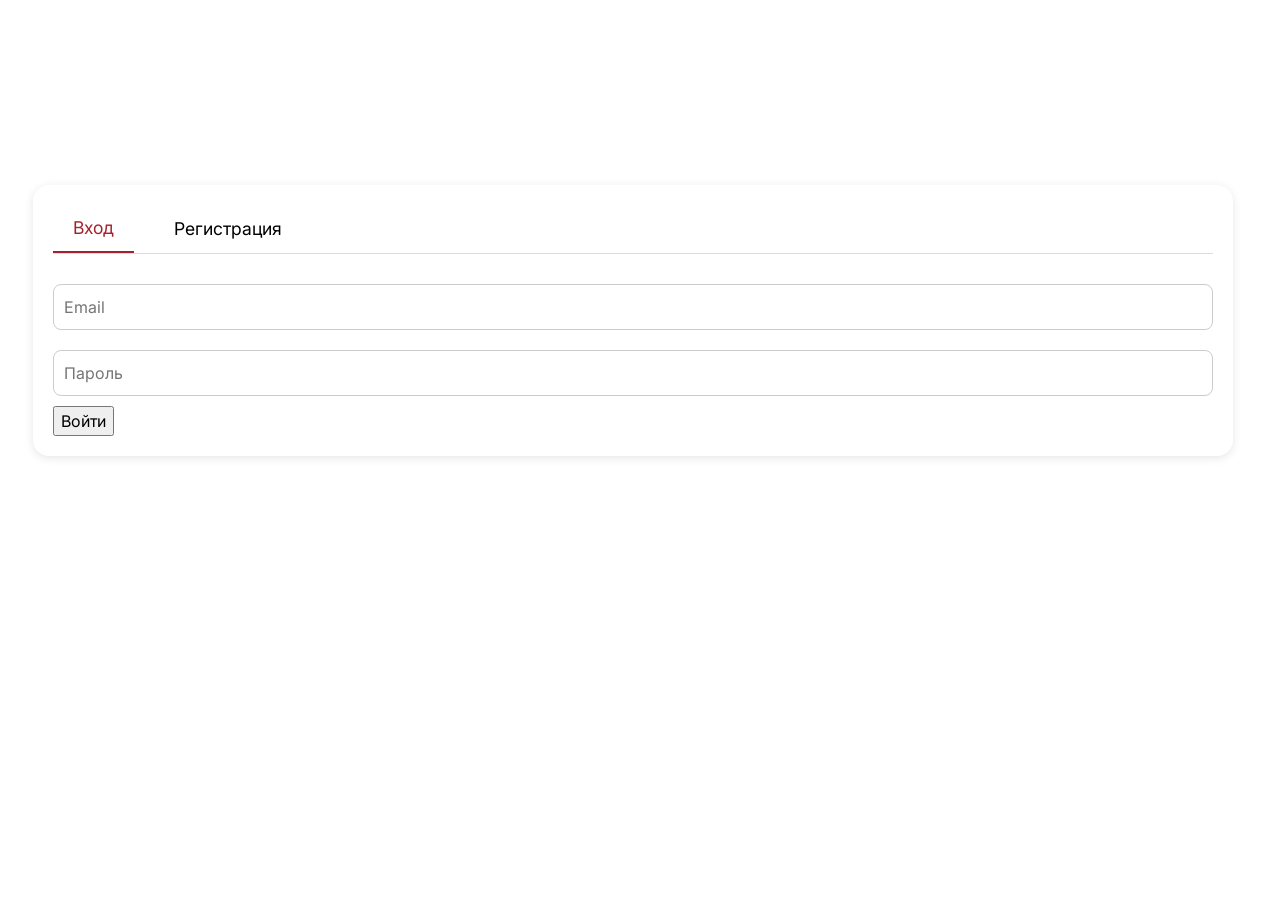
==== account.html @ 58558946 "account + db" ====
<!DOCTYPE html>
<html lang="ru">
<head>
    <meta charset="UTF-8">
    <meta name="viewport" content="width=device-width, initial-scale=1.0">
    <title>Личный кабинет – Кондитерская фабрика</title>
    <link rel="stylesheet" href="styles.css">
</head>
<body>
    <!-- header и footer будут подгружены скриптами -->
    <main class="account-page">
        <div class="container">
            <div id="authSection" class="auth-section">
                <div class="tabs">
                    <button class="tab-btn active" data-tab="login">Вход</button>
                    <button class="tab-btn" data-tab="register">Регистрация</button>
                </div>
                <div id="loginForm" class="tab-content active">
                    <form id="loginFormElement">
                        <input type="email" id="loginEmail" placeholder="Email" required>
                        <input type="password" id="loginPassword" placeholder="Пароль" required>
                        <button type="submit">Войти</button>
                    </form>
                </div>
                <div id="registerForm" class="tab-content">
                    <form id="registerFormElement">
                        <input type="text" id="regName" placeholder="Имя" required>
                        <input type="email" id="regEmail" placeholder="Email" required>
                        <input type="password" id="regPassword" placeholder="Пароль" required>
                        <input type="tel" id="regPhone" placeholder="Телефон">
                        <button type="submit">Зарегистрироваться</button>
                    </form>
                </div>
            </div>
            <div id="accountSection" style="display: none;">
                <h2>Добро пожаловать, <span id="userName"></span>!</h2>
                <div class="orders-history">
                    <h3>История заказов</h3>
                    <div id="ordersList"></div>
                </div>
                <button id="logoutBtn">Выйти</button>
            </div>
        </div>
    </main>
    <script src="js/header.js" type="module"></script>
    <script src="js/footer.js" type="module"></script>
    <script src="js/account.js" type="module"></script>
</body>
</html>
---- styles.css ----
/*#region[ rgba(255, 255, 255, 0.4) ] Базовая настройка */

@import url('https://fonts.googleapis.com/css2?family=Inter:ital,opsz,wght@0,14..32,100..900;1,14..32,100..900&display=swap');

/**
  Нормализация блочной модели
 */
*,
::before,
::after {
  box-sizing: border-box;
}

/**
  Убираем внутренние отступы слева тегам списков,
  у которых есть атрибут class
 */
:where(ul, ol):where([class]) {
  padding-left: 0;
}

/**
  Убираем внешние отступы body и двум другим тегам,
  у которых есть атрибут class
 */
body,
:where(blockquote, figure, fieldset):where([class]) {
  margin: 0;
}

/**
  Убираем внешние отступы вертикали нужным тегам,
  у которых есть атрибут class
 */
:where(
  h1,
  h2,
  h3,
  h4,
  h5,
  h6,
  p,
  ul,
  ol,
  dl
):where([class]) {
  margin-block: 0;
}

:where(dd[class]) {
  margin-left: 0;
}

:where(fieldset[class]) {
  padding: 0;
  border: none;
}

/**
  Убираем стандартный маркер маркированному списку,
  у которого есть атрибут class
 */
:where(ul[class]) {
  list-style: none;
}

:where(address[class]) {
  font-style: normal;
}

/**
  Обнуляем вертикальные внешние отступы параграфа,
  объявляем локальную переменную для внешнего отступа вниз,
  чтобы избежать взаимодействие с более сложным селектором
 */
p {
  --paragraphMarginBottom: 24px;

  margin-block: 0;
}

/**
  Внешний отступ вниз для параграфа без атрибута class,
  который расположен не последним среди своих соседних элементов
 */
p:where(:not([class]):not(:last-child)) {
  margin-bottom: var(--paragraphMarginBottom);
}


/**
  Упрощаем работу с изображениями и видео
 */
img,
video {
  display: block;
  max-width: 100%;
  height: auto;
}

/**
  Наследуем свойства шрифт для полей ввода
 */
input,
textarea,
select,
button {
  font: inherit;
}

html {
  /**
    Пригодится в большинстве ситуаций
    (когда, например, нужно будет "прижать" футер к низу сайта)
   */
  height: 100%;
  /**
    Убираем скачок интерфейса по горизонтали
    при появлении / исчезновении скроллбара
   */
  scrollbar-gutter: stable;
  /**
    Плавный скролл
   */
  scroll-behavior: smooth;
}

body {
  /**
    Пригодится в большинстве ситуаций
    (когда, например, нужно будет "прижать" футер к низу сайта)
   */
  min-height: 100%;
  /**
    Унифицированный интерлиньяж
   */
  line-height: 1.5;

  

  /* ФУТЕР К НИЗУ FOOTER */
  margin: 0;
  padding: 0;
  display: flex;
  flex-direction: column;

  padding-top: 85px;
}

/* ФУТЕР К НИЗУ FOOTER */
.content {
    flex: 1; /* Занимает всё доступное пространство между header и footer */
}

/**
  Нормализация высоты элемента ссылки при его инспектировании в DevTools
 */
a:where([class]) {
  display: inline-flex;
}

/**
  Курсор-рука при наведении на элемент
 */
button,
label {
  cursor: pointer;
}

/**
  Убирает серую подсветку при тапе на мобильных устройствах (iOS/Android)
 */
button {
  -webkit-tap-highlight-color: transparent;
}

/**
  Приводим к единому цвету svg-элементы
  (за исключением тех, у которых уже указан
  атрибут fill со значением 'none' или начинается с 'url')
 */
:where([fill]:not(
  [fill="none"],
  [fill^="url"]
)) {
  fill: currentColor;
}

/**
  Приводим к единому цвету svg-элементы
  (за исключением тех, у которых уже указан
  атрибут stroke со значением 'none')
 */
:where([stroke]:not(
  [stroke="none"],
  [stroke^="url"]
)) {
  stroke: currentColor;
}

/**
  Чиним баг задержки смены цвета при взаимодействии с svg-элементами
 */
svg * {
  transition-property: fill, stroke;
}

/**
  Приведение рамок таблиц в классический 'collapse' вид
 */
:where(table) {
  border-collapse: collapse;
  border-color: currentColor;
}

/**
  Удаляем все анимации и переходы для людей,
  которые предпочитают их не использовать
 */
@media (prefers-reduced-motion: reduce) {
  *,
  ::before,
  ::after {
    animation-duration: 0.01ms !important;
    animation-iteration-count: 1 !important;
    transition-duration: 0.01ms !important;
    scroll-behavior: auto !important;
  }
}

:root {
    --color-white: #ffffff;
    --color-red: #E60000;
    --color-yellow: #FFE8BA;
    --color-dark: #1A202C;

    --font-family-base: 'Inter', sans-serif;

    --input-height: 65px;

    --container-width: 1400px;
    --container-padding-x: 15px;

    --transition-duration: 0.2s; 
}   

.visually-hidden {
  position: absolute !important;
  width: 1px !important;
  height: 1px !important;
  margin: -1px !important;
  border: 0 !important;
  padding: 0 !important;
  white-space: nowrap !important;
  clip-path: inset(100%) !important;
  clip: rect(0 0 0 0) !important;
  overflow: hidden !important;
}

body {
    font-family: var(--font-family-base);
    font-size: 16px;
}

.container {
    max-width: calc(var(--container-width) + var(--container-padding-x) * 2);
    margin-inline: auto;
    padding-inline: var(--container-padding-x);
}
/*#endregion */

/*#region header */


header {
  height: 85px;
  background-color: var(--color-red);
  display: flex;
  justify-content: space-between;
  align-items: center;
  padding: 20px;
  /* position: relative; */
  z-index: 15;
  position: fixed;
  top: 0;
  left: 0;
  width: 100%;
}

.logo-container{
  display: flex;
  justify-content: center;
  align-items: center;
  flex-shrink: 0;
}

.logo-container img{
  height: 50px;
  width: auto;
}

.hd-right
.hd-burger{
  width: 40px;
  height: 40px;
  display: flex;
  align-items: center;
  justify-content: center;
  flex-direction: column;
  gap: 10px;
  flex-shrink: 0;
}

.hd-burger span{
  position: relative;
  background: var(--color-white);
  height: 3px;
  width: 100%;
  top: 0;
  transition: all 0.5s cubic-bezier(0.68, -0.55, 0.265, 1.55);
}

.burger-menu{
    position: fixed;
    left: 0;
    top: 0;
    width: 100%;
    background-color: var(--color-red);
    z-index: 10;
    transform: translateY(-100%);
    opacity: 0;
    visibility: hidden;
    transition: all .5s ease;
    height: 692px;
    align-content: center;
}

.burger-menu.active {
    opacity: 1;
    visibility: visible;
    transform: translateY(0);
}

.hd-burger.active span:nth-child(1) {
    transform: translateY(13px) rotate(45deg);
}

.hd-burger.active span:nth-child(2) {
    opacity: 0;
    transform: scaleX(0);
}

.hd-burger.active span:nth-child(3) {
    transform: translateY(-13px) rotate(-45deg);
}

.burger-container{
    display: flex;
    justify-content: center;
    width: 100%;
}

.burger-column{
    text-decoration: none;
    display: block;
    text-align: center;
    justify-content: center;
}

.burger-column ul{
    padding: 0;
    margin: 0;
}

.burger-column li{
    font-size: 24px;
    color: var(--color-white);
    list-style: none;
    margin-bottom: 20px;
    width: 100%;
    padding-left: 50px;
    padding-right: 50px;
}

.burger-column a{
    color: var(--color-white);
    text-decoration: none;
    display: block;
    width: 100%;
    font-weight: 700;
}

.divic{
    font-size: 14px;
    margin-top: 50px;
    font-weight: 500;
    color: var(--color-white);
    text-transform: uppercase;
}

.hd-icons {
    display: flex;
    gap: 15px;
    align-items: center;
}
.hd-icon {
    position: relative;
    font-size: 24px;
    text-decoration: none;
    color: white;
}
.cart-count {
    position: absolute;
    top: -8px;
    right: -12px;
    background: #ffd966;
    color: #2c1810;
    font-size: 12px;
    font-weight: bold;
    border-radius: 50%;
    width: 18px;
    height: 18px;
    display: flex;
    align-items: center;
    justify-content: center;
}

/*#region account */
.account-page .container, .cart-page .container {
    max-width: 1200px;
    margin: 100px auto 40px;
    padding: 20px;
    background: white;
    border-radius: 16px;
    box-shadow: 0 2px 10px rgba(0,0,0,0.1);
}
.tabs {
    display: flex;
    gap: 20px;
    margin-bottom: 20px;
    border-bottom: 1px solid #ddd;
}
.tab-btn {
    background: none;
    border: none;
    padding: 10px 20px;
    font-size: 1.1rem;
    cursor: pointer;
}
.tab-btn.active {
    border-bottom: 2px solid #a3222f;
    color: #a3222f;
}
.tab-content {
    display: none;
}
.tab-content.active {
    display: block;
}
form input {
    width: 100%;
    padding: 10px;
    margin: 10px 0;
    border: 1px solid #ccc;
    border-radius: 8px;
}
/* Корзина */
.cart-table {
    width: 100%;
    border-collapse: collapse;
}
.cart-table th, .cart-table td {
    padding: 12px;
    text-align: left;
    border-bottom: 1px solid #eee;
}
.cart-qty {
    width: 70px;
    padding: 5px;
}
.cart-summary {
    margin-top: 30px;
    padding: 20px;
    background: #f9f3e8;
    border-radius: 12px;
    text-align: right;
}
.summary-row {
    margin: 8px 0;
}
.total-row {
    font-size: 1.4rem;
    font-weight: bold;
    color: #a3222f;
}
.checkout-btn {
    background: #a3222f;
    color: white;
    border: none;
    padding: 12px 30px;
    border-radius: 40px;
    font-size: 1rem;
    cursor: pointer;
    margin-top: 15px;
}
/*#region */

/*#endregion */




/*#region footer */
.footer-section {
  margin: 0 auto;
  min-height: 410px;
  background-color: var(--color-yellow);
  display: grid;
}

.footer-container {
  padding-left: 50px;
  padding-right: 50px;
  background-color: var(--color-black);
  display: flex;
  justify-content: space-between;
  gap: 84px;
}

.footer-info{
  color: var(--color-dark);
  font-size: 24px;
  font-style: italic;
  font-weight: 700;

}

.footer-info img{
  max-width: 211px;
  background-color: #E60000;
  background-blend-mode: multiply;
}

.left-column {
  flex: 1;
  text-align: center;
  display: flex;
  justify-content: center;
  align-items: center;
}

.right-column {
  flex: 1;
  text-align: left;
  margin-top: 40px;
  margin-bottom: 40px;
  margin-right: 36px;
  display: flex;
  justify-content: center;
  align-items: center;
}

.links {
  margin-top: 22px;
  display: flex;
  flex-direction: column;
}

.links a {
  color: var(--color-dark);
  font-size: 20px;
  margin-right: 20px;
  margin-top: 22px;
  font-weight: 500;
}

.links a:hover {
  text-decoration: none;
}

/*#endregion */

/*#region index.html */

/*#region main banner */

.slider-container {
    position: relative;
    width: 100%;
    height: 91vh;
    overflow: hidden;
    z-index: 1;
}

.slider-track {
    display: flex;
    height: 100%;
    transition: transform 0.9s ease-in-out;
    
}

.slide {
    min-width: 100%;
    height: 100%;
}

.slide img {
    width: 100%;
    height: 100%;
    object-fit: cover;
    object-position: center;
}

/* Кнопки навигации */
.slider-btn {
    position: absolute;
    top: 50%;
    transform: translateY(-50%);
    background: rgba(0, 0, 0, 0.5);
    color: white;
    border: none;
    font-size: 24px;
    padding: 12px 18px;
    cursor: pointer;
    border-radius: 50%;
    transition: background 0.3s ease;
    z-index: 2;
    
}

.slider-btn:hover {
    background: rgba(0, 0, 0, 0.8);
}

.prev-btn {
    left: 20px;
    height: 50px;
    width: 50px;
    display: flex;
    align-items: center;
    justify-content: center;
    opacity: .4;
}

.next-btn {
    right: 20px;
    height: 50px;
    width: 50px;
    display: flex;
    align-items: center;
    justify-content: center;
    opacity: .4;
}

/* Точки индикаторы */
.slider-dots {
    position: absolute;
    bottom: 20px;
    left: 50%;
    transform: translateX(-50%);
    display: flex;
    gap: 10px;
    z-index: 2;
}

.dot {
    width: 10px;
    height: 10px;
    background: rgba(255, 255, 255, 0.5);
    border-radius: 50%;
    cursor: pointer;
    transition: all 0.3s ease;
    
}

.dot.active {
    background: white;
    transform: scale(1.2);
    
}

/*#endregion */

/*#region brand-info */

.brand-info-section {
    min-height: 282px;
    background-color: var(--color-red);
    margin-top: 0;
}

.brand-info-container{
  color: var(--color-white);
  font-size: 18px;
  display: flex;
  padding: 50px;
  align-items: flex-start; /* Выравнивание по центру по вертикали */
  justify-content: center;
  gap: 150px; /* Отступ между колонками */
  margin: 0 auto;
}

.brand-info-left h3 {
    color: var(--color-white);
    font-size: 40px;
    margin: 0 0 35px 0;
}

.brand-info-left a {
    color: var(--color-white);
    font-size: 18px;
}

.brand-info-right{
  max-width: 560px;
  margin-top: 0;
  padding-top: 0;
}



/*#endregion */

/*#region brand-lozung-section */
  .brand-lozung-section{
    margin-top: 50px;
    margin-bottom: 50px;
    margin-left: 250px;
    margin-right: 250px;
    color: var(--color-dark);
  }

  .brand-lozung-section h3{
    font-size: 40px;
  }

  .brand-lozung-text{
    font-size: 18px;
  }
/*#endregion */

/*#region products-section */

.products-section {
    padding: 60px 0;
    background-color: var(--color-white);
}

.products-container {
    max-width: 1200px;
    margin: 0 auto;
    padding: 0 20px;

}

.product-item {
    display: flex;
    gap: 60px;
    align-items: center;
    margin-bottom: 35px;
}

/* Это ключевой стиль для чередования */
.product-item.reverse {
    flex-direction: row-reverse;
}

.product-image {
    flex: 1;
    overflow: hidden;
}

.product-image img {
    width: 100%;
    height: 400px;
    object-fit: cover;
    display: block;
}

.product-content {
    flex: 1;
}

.product-content h3,
  a {
    padding-top: 0;
    margin-top: 0;
    font-size: 36px;
    margin-bottom: 5px;
    color: var(--color-dark);
}



.product-content p {
    font-size: 18px;
    line-height: 1.6;
    margin-bottom: 50px;
    color: var(--color-dark);
}


/*#endregion  */

/*#region brandHistory.html */
.brand-history-section{
    margin: 20px 13.3vw 10px 13.3vw;
  }

  .brand-history-title{
    font-size: 40px;
    font-weight: 700;
    margin-bottom: 20px;
  }

  .brand-history-section h3{
    font-size: 24px;
    font-weight: 700;
  }

  .brand-history-section li{
    font-size: 16px;
  }
/*#endregion */

/*#region quality.html */
.quality-section{
    margin: 20px 13.3vw 10px 13.3vw;
    
  }

  .quality-section-title{
    font-size: 40px;
    font-weight: 700;
    margin-bottom: 20px;
    
  }

  .quality-section h3{
    font-size: 24px;
    font-weight: 700;
    
  }

  .quality-section li{
    font-size: 16px;
    
  }
/*#endregion */

/*#region candy.html*/
.candy-section {
    margin: 60px auto;
    max-width: 1400px;
    padding: 0 30px;
}

.candy-container {
    display: flex;
    gap: 60px;
    align-items: center;
    padding: 40px;
}

.candy-left {
    flex: 1;
    min-width: 0;
}

.candy-left img {
    width: 100%;
    height: auto;
    display: block;
}

.candy-right {
    flex: 1.2;
    min-width: 0;
}

.candy-section-title {
    font-size: 48px;
    font-weight: 800;
    margin-bottom: 30px;
    text-align: center;
    position: relative;
    padding-bottom: 20px;
    color: var(--color-dark);
}

.candy-description h3 {
    font-size: 28px;
    font-weight: 700;
    margin: 25px 0 15px 0;
    color: var(--color-dark);
}

.candy-description p {
    font-size: 16px;
    line-height: 1.8;
    margin-bottom: 20px;
    font-weight: 400;
    color: var(--color-dark);
}

.next-a{
  display: block;
  font-weight: 300;
  text-align: center;
  text-decoration: none;
}
/*#endregion */

/*#region media */
@media (max-width: 768px){
  /*#region brand-info */
  .brand-info-container {
    flex-direction: column;
    align-items: center; /* На мобильных центрируем */
    text-align: center;
    gap: 30px;
  }

  .brand-info-left h3 {
    margin: 0 0 10px 0;
  }
  /*#endregion */

  /*#region products-section */
    .product-image img {
        height: 280px;
    }
    
    .product-content h3 {
        font-size: 28px;
    }
    
    .product-content p {
        font-size: 16px;
    }
  /*#endregion */

  /*#region footer */
  .footer-container {
    display: block;
  }

  .footer-info{
    padding-top: 26px;
    font-size: 24px;
    text-align: left;
    margin-left: 20px;
  }

  .links {
    text-align: left;
    margin-left: 20px;
  }

  .links a {
    display: block;
    font-size: 18px;
    margin: 0;
    padding: 0;

  }

  /*#endregion */

  /*#region brandhistory */
  .brand-history-section{
    margin: 15px;
  }
  /*#endregion */

  /*#region quality */
  .quality-section{
    margin: 15px;
  }
  /*#endregion */

  /*#region candy */
.candy-section {
      margin: 30px auto;
      padding: 0 20px;
  }
  
  .candy-container {
      flex-direction: column;
      gap: 30px;
      padding: 25px;
  }
  
  .candy-section-title {
      font-size: 32px;
  }
  
  .candy-description h3 {
      font-size: 22px;
      margin-top: 20px;
  }
  
  .candy-description p {
      font-size: 15px;
      line-height: 1.6;
  }
  /*#endregion */
}

@media (max-width: 1304px){
  /*#region brand-info */
  .brand-lozung-section{
    margin: 50px;
  }
  /*#endregion */

  /*#region products-section */
  .product-item {
      flex-direction: column;
      gap: 30px;
      text-align: center;
  }

  .product-item.reverse {
      flex-direction: column;
      gap: 30px;
      text-align: center;
  }
  
  .product-image img {
      height: 350px;
  }
  /*#endregion */

  /*#region candy */
  .candy-section {
        max-width: 1600px;
    }
    
    .candy-container {
        gap: 80px;
        padding: 60px;
    }
    
    .candy-section-title {
        font-size: 56px;
    }
    
    .candy-description p {
        font-size: 18px;
    }
/*#endregion */
}

@media (max-width: 920px){
  /*#region candy */
.candy-container {
  gap: 40px;
  padding: 30px;
}
  
.candy-section-title {
  font-size: 40px;
}
  
.candy-description h3 {
  font-size: 24px;
}
/*#endregion */
}
/*#endregion */
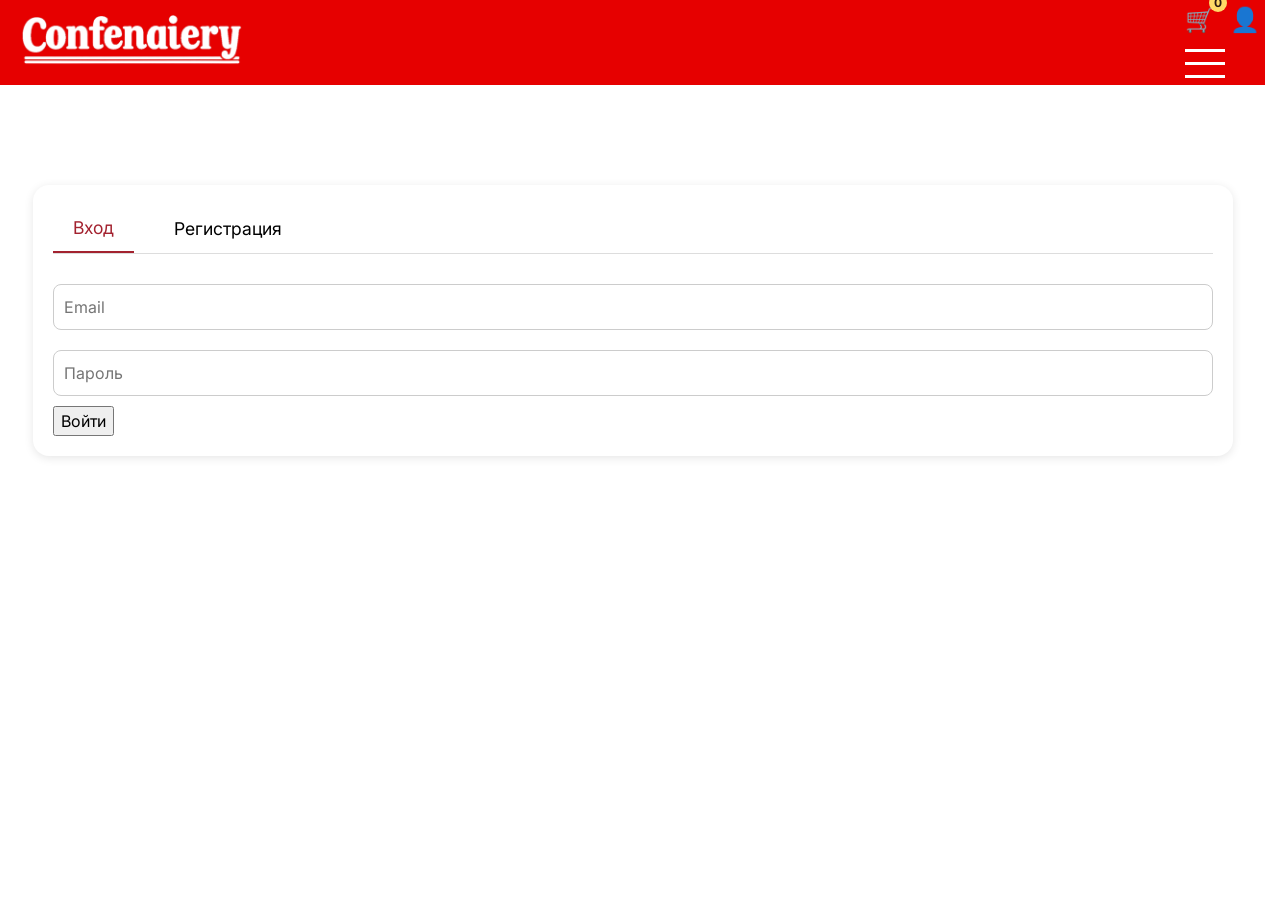
==== commit ed5e1b8e: "reports" ====
--- a/account.html
+++ b/account.html
@@ -7,7 +7,8 @@
     <link rel="stylesheet" href="styles.css">
 </head>
 <body>
-    <!-- header и footer будут подгружены скриптами -->
+    <header></header>
+
     <main class="account-page">
         <div class="container">
             <div id="authSection" class="auth-section">
@@ -32,16 +33,28 @@
                     </form>
                 </div>
             </div>
+            
             <div id="accountSection" style="display: none;">
                 <h2>Добро пожаловать, <span id="userName"></span>!</h2>
+                <p>Роль: <strong><span id="userRole"></span></strong></p>
+                
+                <div class="admin-buttons" style="margin: 20px 0;">
+                    <button id="adminPanelBtn" class="admin-btn" style="display: none; background: #2c1810; color: white; padding: 10px 20px; border: none; border-radius: 8px; cursor: pointer;">
+                        🛡️ Перейти в админ-панель
+                    </button>
+                </div>
+                
                 <div class="orders-history">
                     <h3>История заказов</h3>
                     <div id="ordersList"></div>
                 </div>
-                <button id="logoutBtn">Выйти</button>
+                <button id="logoutBtn" class="logout-btn" style="background: #6c757d; color: white; padding: 10px 20px; border: none; border-radius: 8px; cursor: pointer; margin-top: 20px;">
+                    Выйти
+                </button>
             </div>
         </div>
     </main>
+
     <script src="js/header.js" type="module"></script>
     <script src="js/footer.js" type="module"></script>
     <script src="js/account.js" type="module"></script>
--- a/styles.css
+++ b/styles.css
@@ -909,6 +909,55 @@
   text-align: center;
   text-decoration: none;
 }
+
+
+.product-buy-block {
+    background: #fff8e8;
+    padding: 20px;
+    border-radius: 16px;
+    margin: 20px 0;
+    display: flex;
+    gap: 20px;
+    align-items: flex-end;
+    flex-wrap: wrap;
+}
+
+.quantity-selector {
+    display: flex;
+    flex-direction: column;
+    gap: 8px;
+}
+
+.quantity-selector label {
+    font-weight: 600;
+    color: #2c1810;
+}
+
+#productQuantity {
+    width: 100px;
+    padding: 10px;
+    border: 1px solid #ddd;
+    border-radius: 8px;
+    font-size: 16px;
+    text-align: center;
+}
+
+.add-to-cart-btn {
+    background: #a3222f;
+    color: white;
+    border: none;
+    padding: 10px 28px;
+    border-radius: 40px;
+    font-size: 16px;
+    font-weight: bold;
+    cursor: pointer;
+    transition: 0.2s;
+}
+
+.add-to-cart-btn:hover {
+    background: #7e1924;
+    transform: scale(1.02);
+}
 /*#endregion */
 
 /*#region media */
@@ -981,29 +1030,44 @@
 
   /*#region candy */
 .candy-section {
-      margin: 30px auto;
-      padding: 0 20px;
-  }
-  
-  .candy-container {
-      flex-direction: column;
-      gap: 30px;
-      padding: 25px;
-  }
-  
-  .candy-section-title {
-      font-size: 32px;
-  }
-  
-  .candy-description h3 {
-      font-size: 22px;
-      margin-top: 20px;
-  }
-  
-  .candy-description p {
-      font-size: 15px;
-      line-height: 1.6;
-  }
+    margin: 30px auto;
+    padding: 0 20px;
+}
+
+.candy-container {
+    flex-direction: column;
+    gap: 30px;
+    padding: 25px;
+}
+
+.candy-section-title {
+    font-size: 32px;
+}
+
+.candy-description h3 {
+    font-size: 22px;
+    margin-top: 20px;
+}
+
+.candy-description p {
+    font-size: 15px;
+    line-height: 1.6;
+}
+
+
+.product-detail {
+    flex-direction: column;
+    padding: 20px;
+    gap: 30px;
+}
+
+.product-detail-title {
+    font-size: 32px;
+}
+
+.price-current {
+    font-size: 28px;
+}
   /*#endregion */
 }
 
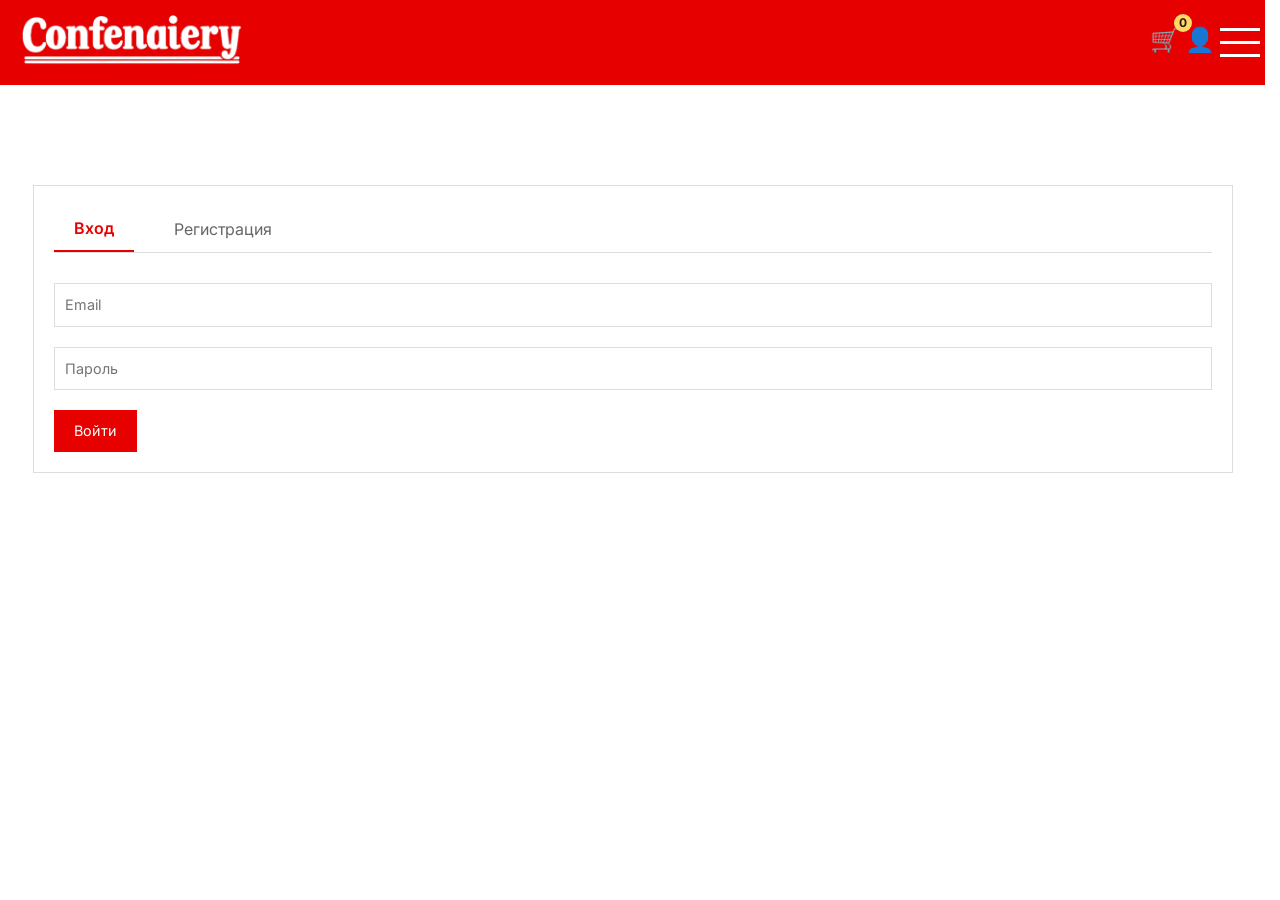
==== commit bb9ed4f4: "acc" ====
--- a/account.html
+++ b/account.html
@@ -40,7 +40,7 @@
                 
                 <div class="admin-buttons" style="margin: 20px 0;">
                     <button id="adminPanelBtn" class="admin-btn" style="display: none; background: #2c1810; color: white; padding: 10px 20px; border: none; border-radius: 8px; cursor: pointer;">
-                        🛡️ Перейти в админ-панель
+                        Перейти в админ-панель
                     </button>
                 </div>
                 
@@ -55,6 +55,8 @@
         </div>
     </main>
 
+    <script src="js/debug.js"></script>
+
     <script src="js/header.js" type="module"></script>
     <script src="js/footer.js" type="module"></script>
     <script src="js/account.js" type="module"></script>
--- a/styles.css
+++ b/styles.css
@@ -299,7 +299,13 @@
   width: auto;
 }
 
-.hd-right
+.hd-right{
+  display: flex;
+  align-items: center;
+  gap: 5px;
+}
+
+
 .hd-burger{
   width: 40px;
   height: 40px;
@@ -400,7 +406,7 @@
 
 .hd-icons {
     display: flex;
-    gap: 15px;
+    gap: 5px;
     align-items: center;
 }
 .hd-icon {
@@ -425,47 +431,305 @@
     justify-content: center;
 }
 
+.account-icon{
+  color: var(--color-dark);
+}
+
+/*#region account */
 /*#region account */
 .account-page .container, .cart-page .container {
     max-width: 1200px;
     margin: 100px auto 40px;
     padding: 20px;
     background: white;
-    border-radius: 16px;
-    box-shadow: 0 2px 10px rgba(0,0,0,0.1);
-}
+    border: 1px solid #ddd;
+}
+
 .tabs {
     display: flex;
     gap: 20px;
     margin-bottom: 20px;
     border-bottom: 1px solid #ddd;
 }
+
 .tab-btn {
     background: none;
     border: none;
     padding: 10px 20px;
-    font-size: 1.1rem;
+    font-size: 1rem;
     cursor: pointer;
-}
+    color: #666;
+}
+
 .tab-btn.active {
-    border-bottom: 2px solid #a3222f;
-    color: #a3222f;
-}
+    border-bottom: 2px solid var(--color-red);
+    color: var(--color-red);
+    font-weight: 600;
+}
+
 .tab-content {
     display: none;
 }
+
 .tab-content.active {
     display: block;
 }
+
 form input {
     width: 100%;
     padding: 10px;
     margin: 10px 0;
-    border: 1px solid #ccc;
-    border-radius: 8px;
-}
+    border: 1px solid #ddd;
+    font-family: var(--font-family-base);
+    font-size: 0.9rem;
+}
+
+form button {
+    background: var(--color-red);
+    color: white;
+    border: none;
+    padding: 10px 20px;
+    font-size: 0.9rem;
+    cursor: pointer;
+    margin-top: 10px;
+}
+
+form button:hover {
+    background: #b30000;
+}
+/*#endregion */
 /* Корзина */
+
+.cart-page .container {
+    max-width: 1200px;
+    margin: 100px auto 40px;
+    padding: 20px;
+    background: white;
+    border-radius: 0;
+    box-shadow: none;
+    border: 1px solid #ddd;
+}
+
+.cart-page h1 {
+    font-size: 1.8rem;
+    font-weight: 700;
+    color: var(--color-dark);
+    margin-bottom: 20px;
+    padding-bottom: 10px;
+    border-bottom: 1px solid #ddd;
+}
+
+.cart-items {
+    margin-bottom: 30px;
+}
+
 .cart-table {
+    width: 100%;
+    border-collapse: collapse;
+}
+
+.cart-table th {
+    background: #f5f5f5;
+    padding: 12px 15px;
+    text-align: left;
+    font-weight: 600;
+    border-bottom: 1px solid #ddd;
+}
+
+.cart-table td {
+    padding: 12px 15px;
+    border-bottom: 1px solid #eee;
+    vertical-align: middle;
+}
+
+.cart-table td:last-child,
+.cart-table th:last-child {
+    text-align: center;
+}
+
+.cart-qty {
+    width: 70px;
+    padding: 6px;
+    border: 1px solid #ddd;
+    text-align: center;
+    font-size: 0.9rem;
+}
+
+.remove-item {
+    background: #dc2626;
+    color: white;
+    border: none;
+    padding: 5px 12px;
+    cursor: pointer;
+    font-size: 0.75rem;
+}
+
+.remove-item:hover {
+    background: #b91c1c;
+}
+
+.item-total {
+    font-weight: 600;
+}
+
+.cart-summary {
+    margin-top: 30px;
+    padding: 20px;
+    background: #f9f9f9;
+    border: 1px solid #ddd;
+    text-align: right;
+}
+
+.summary-row {
+    margin: 8px 0;
+    font-size: 1rem;
+}
+
+.summary-row span:first-child {
+    margin-right: 20px;
+    color: #666;
+}
+
+.summary-row span:last-child {
+    font-weight: 600;
+}
+
+.discount-row span:last-child {
+    color: #10b981;
+}
+
+.total-row {
+    font-size: 1.3rem;
+    font-weight: bold;
+    margin-top: 15px;
+    padding-top: 10px;
+    border-top: 1px solid #ddd;
+}
+
+.total-row span:last-child {
+    color: var(--color-red);
+}
+
+.checkout-btn {
+    background: var(--color-red);
+    color: white;
+    border: none;
+    padding: 12px 30px;
+    font-size: 1rem;
+    cursor: pointer;
+    margin-top: 15px;
+    transition: background 0.2s;
+}
+
+.checkout-btn:hover {
+    background: #b30000;
+}
+
+/* Пустая корзина */
+.cart-items p {
+    text-align: center;
+    padding: 40px;
+    color: #666;
+    background: #fafafa;
+    border: 1px solid #ddd;
+}
+
+/* АДАПТИВ ДЛЯ ПЛАНШЕТОВ */
+@media (max-width: 768px) {
+    .cart-page .container {
+        margin: 80px auto 20px;
+        padding: 15px;
+    }
+    
+    .cart-page h1 {
+        font-size: 1.4rem;
+    }
+    
+    .cart-items {
+        overflow-x: auto;
+        -webkit-overflow-scrolling: touch;
+    }
+    
+    .cart-table {
+        min-width: 500px;
+        font-size: 0.85rem;
+    }
+    
+    .cart-table th,
+    .cart-table td {
+        padding: 8px 10px;
+    }
+    
+    .cart-qty {
+        width: 55px;
+        padding: 4px;
+    }
+    
+    .cart-summary {
+        padding: 15px;
+    }
+    
+    .summary-row {
+        font-size: 0.9rem;
+    }
+    
+    .total-row {
+        font-size: 1.1rem;
+    }
+    
+    .checkout-btn {
+        padding: 10px 20px;
+        width: 100%;
+    }
+    
+    .remove-item {
+        padding: 4px 8px;
+        font-size: 0.7rem;
+    }
+}
+
+/* АДАПТИВ ДЛЯ МОБИЛЬНЫХ */
+@media (max-width: 480px) {
+    .cart-page .container {
+        margin: 70px auto 15px;
+        padding: 12px;
+    }
+    
+    .cart-page h1 {
+        font-size: 1.2rem;
+    }
+    
+    .cart-table {
+        min-width: 420px;
+        font-size: 0.75rem;
+    }
+    
+    .cart-table th,
+    .cart-table td {
+        padding: 6px 8px;
+    }
+    
+    .cart-qty {
+        width: 45px;
+        padding: 3px;
+        font-size: 0.75rem;
+    }
+    
+    .cart-summary {
+        padding: 12px;
+    }
+    
+    .summary-row {
+        font-size: 0.8rem;
+    }
+    
+    .total-row {
+        font-size: 1rem;
+    }
+}
+
+
+/* .cart-table {
     width: 100%;
     border-collapse: collapse;
 }
@@ -502,7 +766,7 @@
     font-size: 1rem;
     cursor: pointer;
     margin-top: 15px;
-}
+} */
 /*#region */
 
 /*#endregion */
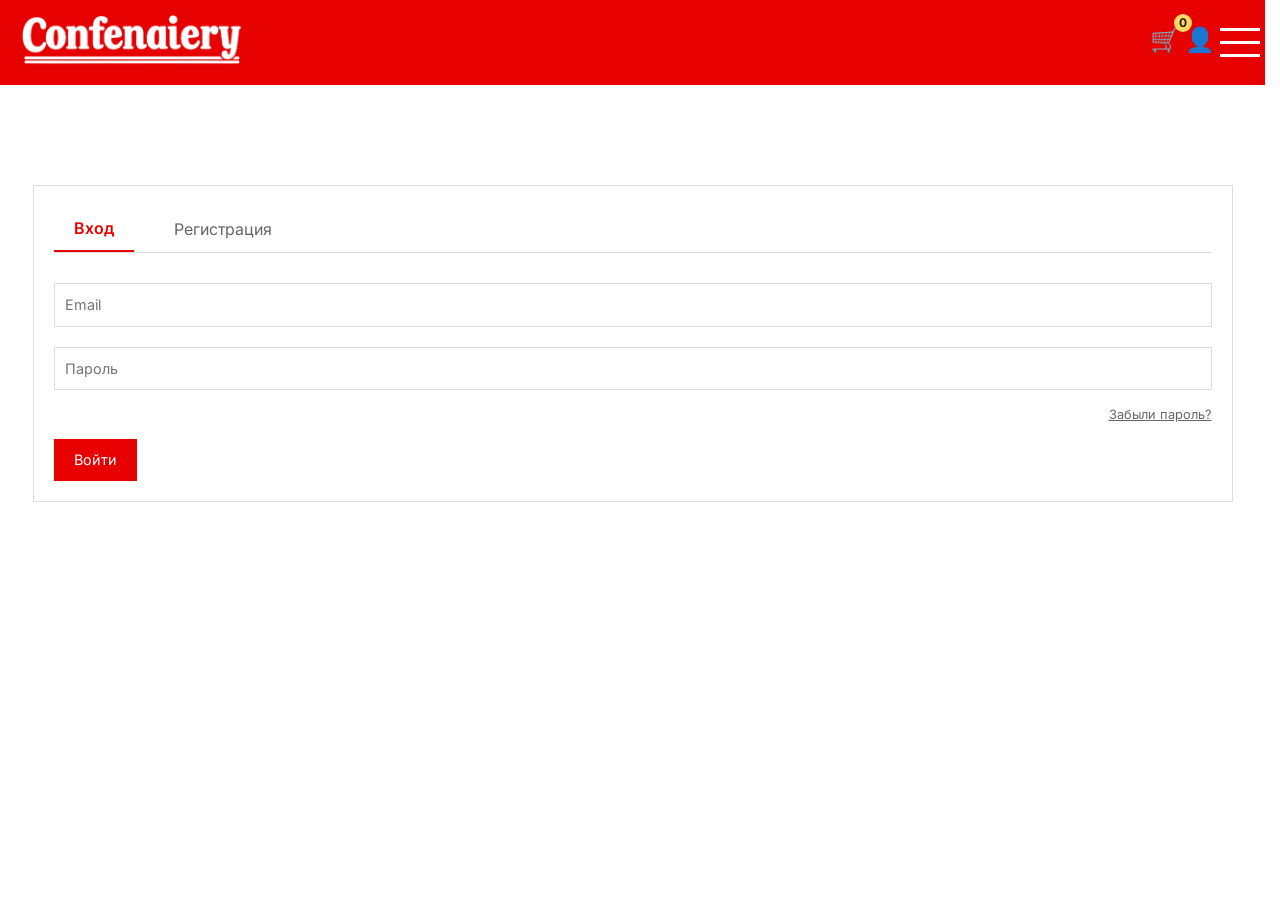
==== commit ecbe1da8: "pass reset" ====
--- a/account.html
+++ b/account.html
@@ -20,6 +20,7 @@
                     <form id="loginFormElement">
                         <input type="email" id="loginEmail" placeholder="Email" required>
                         <input type="password" id="loginPassword" placeholder="Пароль" required>
+                        <a href="forgot-password.html" class="forgot-link" style="display: block; text-align: right; margin-top: 5px; font-size: 0.8rem; color: #666;">Забыли пароль?</a>
                         <button type="submit">Войти</button>
                     </form>
                 </div>
@@ -29,6 +30,22 @@
                         <input type="email" id="regEmail" placeholder="Email" required>
                         <input type="password" id="regPassword" placeholder="Пароль" required>
                         <input type="tel" id="regPhone" placeholder="Телефон">
+
+
+                        <div class="captcha-container">
+                            <div class="captcha-box">
+                                <span id="captchaQuestion" class="captcha-question"></span>
+                                
+                            </div>
+                            <div class="captcha-refresh-block">
+                                <input type="text" id="captchaInput" placeholder="Введите результат" required>
+                                <button type="button" id="refreshCaptcha" class="captcha-refresh" title="Обновить">Обновить</button>
+                            </div>
+                            
+                            <div id="captchaError" class="captcha-error" style="display: none;"></div>
+                        </div>
+
+
                         <button type="submit">Зарегистрироваться</button>
                     </form>
                 </div>
--- a/styles.css
+++ b/styles.css
@@ -497,6 +497,23 @@
 form button:hover {
     background: #b30000;
 }
+
+
+/* #region captcha */
+.captcha-refresh-block{
+    display: flex;
+}
+
+.captcha-refresh{
+    height: 100%;
+}
+
+.captcha-error {
+    color: #dc2626;
+    font-size: 15px;
+    margin-top: 5px;
+}
+/*#endregion */
 /*#endregion */
 /* Корзина */
 
